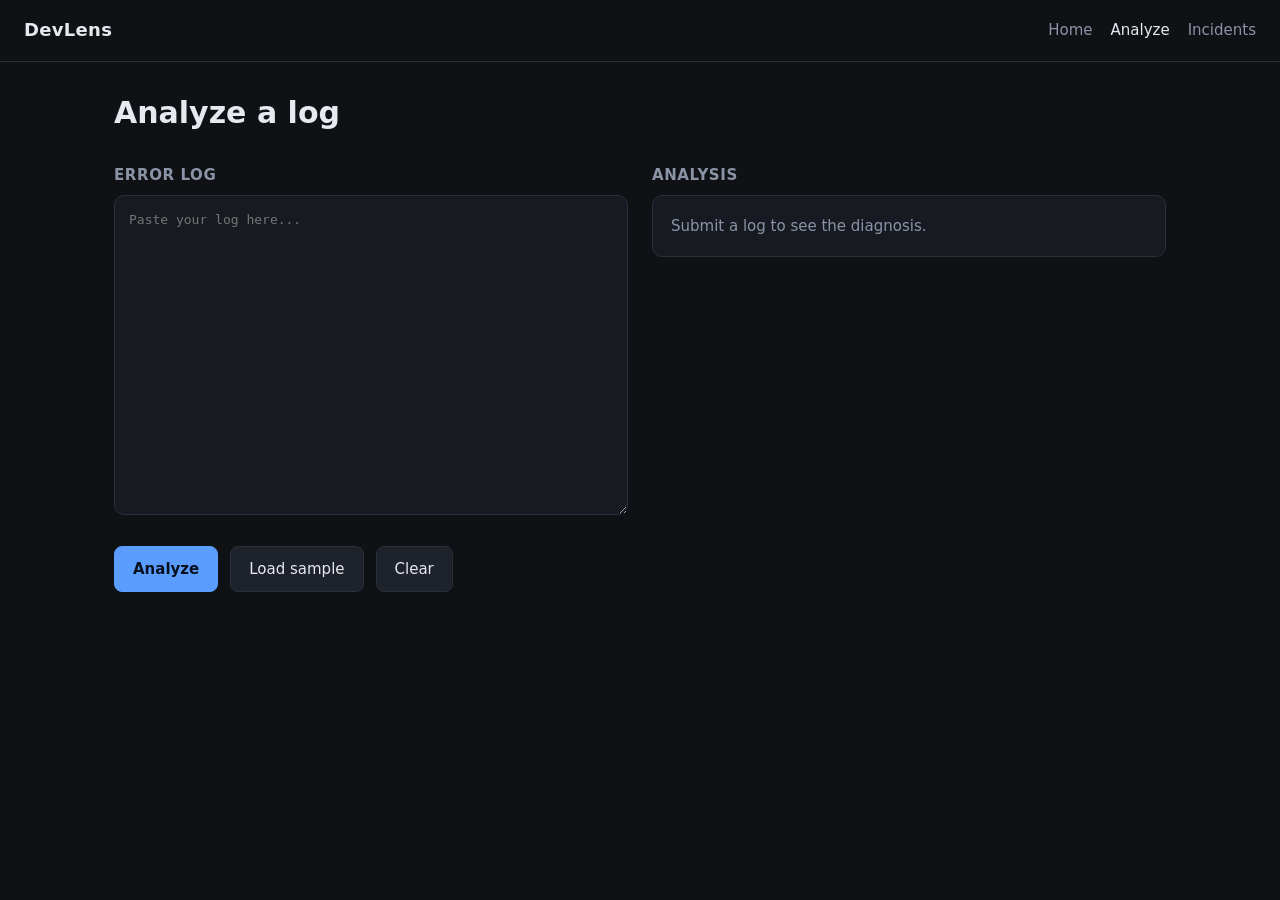
==== web/analyze.html @ b073ad02 "feat: 前端四个页面（M4） 不引入构建步骤，用原生 HTML/CSS/JS，由 api 进程直接托管静态文件， 本地起一个进程就能打开页面。  - Landing：定位、三个能力卡片、示例日志一" ====
<!DOCTYPE html>
<html lang="en">
<head>
<meta charset="utf-8">
<meta name="viewport" content="width=device-width, initial-scale=1">
<title>Analyze — DevLens</title>
<link rel="stylesheet" href="style.css">
</head>
<body>
<header>
  <span class="logo">DevLens</span>
  <nav>
    <a href="index.html">Home</a>
    <a href="analyze.html" class="active">Analyze</a>
    <a href="incidents.html">Incidents</a>
  </nav>
</header>

<main>
  <h1>Analyze a log</h1>

  <div class="split">
    <section>
      <h3>Error log</h3>
      <textarea id="log" placeholder="Paste your log here..."></textarea>
      <div class="actions">
        <button id="submit" class="btn-primary">Analyze</button>
        <button id="sample">Load sample</button>
        <button id="clear">Clear</button>
      </div>
      <div id="input-error"></div>
    </section>

    <section>
      <h3>Analysis</h3>
      <div id="result" class="panel empty">Submit a log to see the diagnosis.</div>
    </section>
  </div>
</main>

<script src="app.js"></script>
<script>
const SAMPLE = `2026-09-18 14:32:51
POST /api/payment

ERROR:
context deadline exceeded

stack:
goroutine 231 [IO wait]:
database/sql.(*DB).conn(...)
	/payment/db/db.go:142 +0x1a
	/payment/handler/pay.go:88 +0x2b
context deadline exceeded while waiting for database connection
active connections: 20
pool size: 20`;

const logEl = document.getElementById('log');
const resultEl = document.getElementById('result');
const inputErrorEl = document.getElementById('input-error');
const submitBtn = document.getElementById('submit');

let pollTimer = null;

// 从 URL 读参数：支持 ?sample=1 预填，?id=123 直接展示已有结果。
const params = new URLSearchParams(location.search);
if (params.get('sample') === '1') logEl.value = SAMPLE;

document.getElementById('sample').onclick = () => { logEl.value = SAMPLE; };
document.getElementById('clear').onclick = () => {
  logEl.value = '';
  stopPolling();
  inputErrorEl.innerHTML = '';
  resultEl.className = 'panel empty';
  resultEl.textContent = 'Submit a log to see the diagnosis.';
  history.replaceState(null, '', 'analyze.html');
};

submitBtn.onclick = async () => {
  const log = logEl.value;
  inputErrorEl.innerHTML = '';

  if (log.trim().length === 0) {
    showError(inputErrorEl, 'Paste a log first.');
    return;
  }

  stopPolling();
  submitBtn.disabled = true;
  resultEl.className = 'panel';
  resultEl.innerHTML = '';
  const pending = el('div', null, '');
  pending.appendChild(el('span', 'spinner'));
  pending.appendChild(document.createTextNode('Analyzing…'));
  resultEl.appendChild(pending);

  try {
    const res = await postJSON('/incidents/analyze', { log });
    // 提交成功后把 id 写进 URL，结果页就可以分享和刷新。
    history.replaceState(null, '', 'analyze.html?id=' + res.id);
    renderIncident(res.id, res);
    startPolling(res.id);
  } catch (err) {
    submitBtn.disabled = false;
    showError(resultEl, errorText(err));
  }
};

function errorText(err) {
  if (err.code === 'INVALID_LOG') return 'Log rejected: ' + err.message;
  if (err.code === 'RATE_LIMITED') return 'Too many requests. Wait a moment and try again.';
  return err.message || 'Request failed.';
}

function startPolling(id) {
  let elapsed = 0;
  const tick = async () => {
    elapsed += 1;
    try {
      const inc = await getJSON('/incidents/' + id);
      if (inc.analysis) {
        stopPolling();
        submitBtn.disabled = false;
        renderIncident(id, inc);
        return;
      }
      if (inc.status === 'FAILED') {
        stopPolling();
        submitBtn.disabled = false;
        renderIncident(id, inc);
        return;
      }
      if (elapsed >= 60) {
        stopPolling();
        submitBtn.disabled = false;
        // 超时不当作错误，结果可能仍然会出来，给一个可点击的链接。
        resultEl.innerHTML = '';
        resultEl.appendChild(el('div', 'alert info', 'Still analyzing. Refresh this page in a moment.'));
        resultEl.appendChild(linkIncident(id, 'Check incident #' + id));
        return;
      }
      const line = resultEl.querySelector('.poll-status');
      if (line) line.textContent = 'Analyzing… ' + elapsed + 's';
    } catch (err) {
      stopPolling();
      submitBtn.disabled = false;
      showError(resultEl, errorText(err));
    }
  };
  tick();
  pollTimer = setInterval(tick, 1000);
}

function stopPolling() {
  if (pollTimer) { clearInterval(pollTimer); pollTimer = null; }
}

function renderIncident(id, data) {
  resultEl.className = 'panel';
  resultEl.innerHTML = '';

  // 头部：id、严重程度、状态、是否重复出现
  const head = el('div');
  const title = el('div', null, data.title || ('Incident #' + id));
  title.style.fontSize = '18px';
  title.style.fontWeight = '600';
  title.style.marginBottom = '8px';
  head.appendChild(title);

  const badges = el('div');
  badges.style.display = 'flex';
  badges.style.gap = '8px';
  badges.style.flexWrap = 'wrap';
  badges.appendChild(severityBadge(data.severity));
  badges.appendChild(statusBadge(data.status));
  if (data.is_recurring) badges.appendChild(recurringBadge());
  if (data.category) badges.appendChild(el('span', 'badge', data.category));
  head.appendChild(badges);
  resultEl.appendChild(head);

  const meta = el('div', 'meta');
  meta.style.marginTop = '10px';
  meta.appendChild(linkIncident(id, 'View incident #' + id));
  meta.appendChild(document.createTextNode(' · ' + formatTime(data.created_at)));
  resultEl.appendChild(meta);

  if (data.status === 'FAILED') {
    resultEl.appendChild(el('div', 'alert error',
      'Analysis failed. The raw log is still stored and can be retried.'));
  }

  if (!data.analysis) {
    const waiting = el('div', 'poll-status', 'Analyzing…');
    const wrap = el('div');
    wrap.appendChild(el('span', 'spinner'));
    wrap.appendChild(waiting);
    resultEl.appendChild(wrap);
    return;
  }

  const a = data.analysis;

  resultEl.appendChild(el('h3', null, 'Summary'));
  resultEl.appendChild(el('p', null, a.summary));

  if (a.possible_causes && a.possible_causes.length) {
    resultEl.appendChild(el('h3', null, 'Possible causes'));
    const ul = el('ul', 'plain');
    a.possible_causes.forEach(c => ul.appendChild(el('li', null, c)));
    resultEl.appendChild(ul);
  }

  if (a.evidence && a.evidence.length) {
    resultEl.appendChild(el('h3', null, 'Evidence'));
    a.evidence.forEach(e => {
      const box = el('div', 'evidence');
      box.appendChild(el('div', 'mono', e.key + ': ' + e.value));
      box.appendChild(el('div', 'line', 'line ' + e.source_line));
      resultEl.appendChild(box);
    });
  }

  if (a.suggested_actions && a.suggested_actions.length) {
    resultEl.appendChild(el('h3', null, 'Suggested investigation'));
    const ol = el('ul', 'plain');
    a.suggested_actions.forEach(s => ol.appendChild(el('li', null, s)));
    resultEl.appendChild(ol);
  }

  resultEl.appendChild(el('h3', null, 'AI confidence'));
  const conf = el('div', 'confidence');
  const bar = el('div', 'bar');
  const fill = el('span');
  fill.style.width = Math.round(a.confidence * 100) + '%';
  bar.appendChild(fill);
  conf.appendChild(bar);
  conf.appendChild(el('span', null, a.confidence.toFixed(2) + ' · ' + a.model + ' · ' + a.prompt_version));
  resultEl.appendChild(conf);

  if (data.related_incidents && data.related_incidents.length) {
    resultEl.appendChild(el('h3', null, 'Related incidents'));
    const ul = el('ul', 'plain');
    data.related_incidents.forEach(r => {
      const li = el('li');
      li.appendChild(linkIncident(r.id));
      li.appendChild(document.createTextNode(' ' + (r.title || '')));
      if (r.severity) li.appendChild(document.createTextNode(' · ' + r.severity));
      ul.appendChild(li);
    });
    resultEl.appendChild(ul);
  }
}

// 如果 URL 里带了 id，直接加载并继续轮询，让结果页可以刷新和分享。
if (params.get('id')) {
  const id = Number(params.get('id'));
  if (id > 0) {
    submitBtn.disabled = true;
    resultEl.className = 'panel';
    const wrap = el('div');
    wrap.appendChild(el('span', 'spinner'));
    wrap.appendChild(el('span', 'poll-status', 'Loading…'));
    resultEl.appendChild(wrap);
    startPolling(id);
  }
}
</script>
</body>
</html>
---- web/style.css ----
:root {
  --bg: #0f1115;
  --panel: #171a21;
  --panel-2: #1e222b;
  --border: #2a2f3a;
  --text: #e6e9ef;
  --muted: #8b93a7;
  --accent: #5b9dff;
  --high: #ff6b6b;
  --medium: #ffa94d;
  --low: #63d471;
  --critical: #d6336c;
}

* { box-sizing: border-box; }

body {
  margin: 0;
  background: var(--bg);
  color: var(--text);
  font: 15px/1.6 ui-sans-serif, system-ui, -apple-system, "Segoe UI", Roboto, sans-serif;
}

a { color: var(--accent); text-decoration: none; }
a:hover { text-decoration: underline; }

header {
  border-bottom: 1px solid var(--border);
  padding: 16px 24px;
  display: flex;
  align-items: center;
  gap: 24px;
}

header .logo { font-weight: 700; font-size: 18px; letter-spacing: .3px; }
header nav { display: flex; gap: 18px; margin-left: auto; }
header nav a { color: var(--muted); }
header nav a.active { color: var(--text); }

main { max-width: 1100px; margin: 0 auto; padding: 32px 24px 80px; }

h1 { font-size: 30px; line-height: 1.25; margin: 0 0 12px; }
h2 { font-size: 19px; margin: 32px 0 12px; }
h3 { font-size: 15px; margin: 20px 0 8px; color: var(--muted); text-transform: uppercase; letter-spacing: .6px; }

.lede { color: var(--muted); font-size: 17px; max-width: 620px; }

.cards { display: grid; grid-template-columns: repeat(auto-fit, minmax(220px, 1fr)); gap: 16px; margin-top: 28px; }
.card { background: var(--panel); border: 1px solid var(--border); border-radius: 10px; padding: 18px; }
.card h3 { margin-top: 0; color: var(--text); text-transform: none; letter-spacing: 0; font-size: 16px; }
.card p { color: var(--muted); margin: 6px 0 0; font-size: 14px; }

.actions { display: flex; gap: 12px; margin-top: 24px; flex-wrap: wrap; }

button, .btn {
  font: inherit;
  border-radius: 8px;
  border: 1px solid var(--border);
  background: var(--panel-2);
  color: var(--text);
  padding: 10px 18px;
  cursor: pointer;
}
button:hover, .btn:hover { border-color: var(--accent); }
button:disabled { opacity: .55; cursor: not-allowed; }
.btn-primary { background: var(--accent); border-color: var(--accent); color: #06101f; font-weight: 600; }
.btn-primary:hover { filter: brightness(1.08); }

textarea {
  width: 100%;
  min-height: 320px;
  background: var(--panel);
  color: var(--text);
  border: 1px solid var(--border);
  border-radius: 10px;
  padding: 14px;
  font: 13px/1.6 ui-monospace, SFMono-Regular, Menlo, Consolas, monospace;
  resize: vertical;
}
textarea:focus { outline: none; border-color: var(--accent); }

.split { display: grid; grid-template-columns: 1fr 1fr; gap: 24px; align-items: start; }
@media (max-width: 900px) { .split { grid-template-columns: 1fr; } }

.panel { background: var(--panel); border: 1px solid var(--border); border-radius: 10px; padding: 18px; }
.panel.empty { color: var(--muted); }

.badge {
  display: inline-block;
  font-size: 12px;
  font-weight: 600;
  padding: 3px 9px;
  border-radius: 999px;
  border: 1px solid var(--border);
  background: var(--panel-2);
  letter-spacing: .4px;
}
.sev-HIGH { color: var(--high); border-color: var(--high); }
.sev-MEDIUM { color: var(--medium); border-color: var(--medium); }
.sev-LOW { color: var(--low); border-color: var(--low); }
.sev-CRITICAL { color: var(--critical); border-color: var(--critical); }
.badge.recurring { color: var(--accent); border-color: var(--accent); }
.badge.status { color: var(--muted); }

.meta { color: var(--muted); font-size: 14px; margin-bottom: 16px; }
.mono { font-family: ui-monospace, SFMono-Regular, Menlo, Consolas, monospace; font-size: 13px; }

ul.plain { margin: 8px 0; padding-left: 20px; }
ul.plain li { margin: 5px 0; }

table { width: 100%; border-collapse: collapse; font-size: 14px; }
th, td { text-align: left; padding: 11px 10px; border-bottom: 1px solid var(--border); }
th { color: var(--muted); font-weight: 600; font-size: 13px; text-transform: uppercase; letter-spacing: .5px; }
tbody tr:hover { background: var(--panel); }

.confidence { display: flex; align-items: center; gap: 10px; }
.confidence .bar { flex: 1; max-width: 160px; height: 6px; background: var(--panel-2); border-radius: 3px; overflow: hidden; }
.confidence .bar span { display: block; height: 100%; background: var(--accent); }

.evidence { background: var(--panel-2); border-radius: 8px; padding: 10px 12px; margin: 8px 0; }
.evidence .line { color: var(--muted); font-size: 12px; }

.timeline { list-style: none; margin: 0; padding: 0; }
.timeline li { padding: 10px 0 10px 18px; border-left: 2px solid var(--border); position: relative; }
.timeline li::before {
  content: '';
  position: absolute; left: -5px; top: 18px;
  width: 8px; height: 8px; border-radius: 50%; background: var(--accent);
}
.timeline .when { color: var(--muted); font-size: 12px; }

.alert { border-radius: 8px; padding: 12px 14px; margin: 12px 0; font-size: 14px; }
.alert.error { background: #2a1618; border: 1px solid #52242a; color: #ffb4b4; }
.alert.info { background: #16202e; border: 1px solid #24405f; color: #a9c8ff; }

.spinner {
  display: inline-block; width: 13px; height: 13px; margin-right: 8px;
  border: 2px solid var(--muted); border-top-color: transparent;
  border-radius: 50%; animation: spin .8s linear infinite; vertical-align: -2px;
}
@keyframes spin { to { transform: rotate(360deg); } }

footer { color: var(--muted); font-size: 13px; margin-top: 48px; padding-top: 20px; border-top: 1px solid var(--border); }
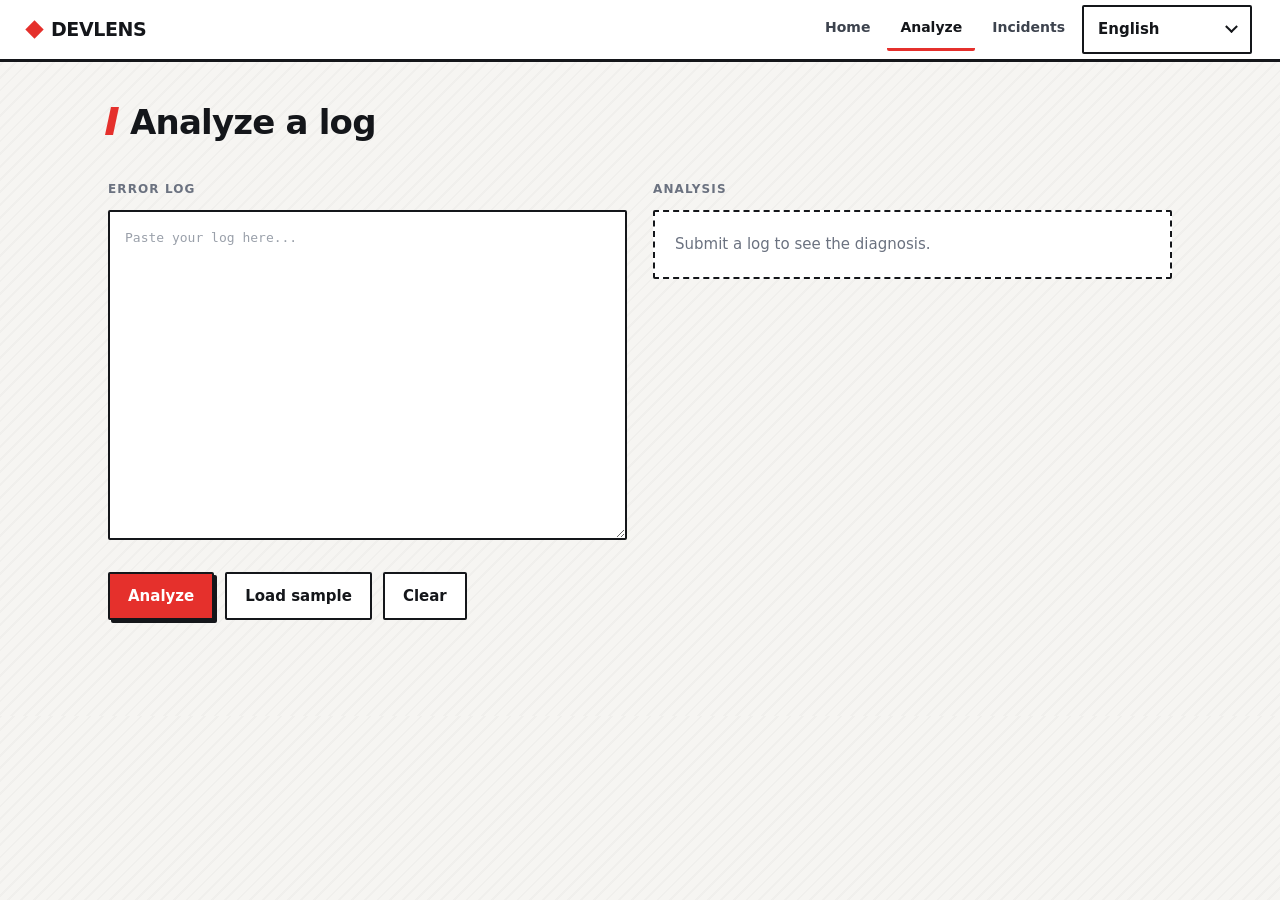
==== commit 88b6e9ac: "feat: 前端改为明亮构成主义风格，并加入中英切换 配色从深色改为明亮，主色取构成主义的红与近黑：粗描边、几何色块、 斜向动势、极小圆角、硬阴影。背景保留可读性优先，斜纹只做很淡的暗示。  页面结构" ====
--- a/web/analyze.html
+++ b/web/analyze.html
@@ -1,269 +1,248 @@
 <!DOCTYPE html>
-<html lang="en">
+<html lang="zh-Hans">
 <head>
 <meta charset="utf-8">
 <meta name="viewport" content="width=device-width, initial-scale=1">
 <title>Analyze — DevLens</title>
 <link rel="stylesheet" href="style.css">
+<script src="i18n.js"></script>
+<script src="select.js"></script>
+<script src="header.js"></script>
 </head>
 <body>
-<header>
-  <span class="logo">DevLens</span>
-  <nav>
-    <a href="index.html">Home</a>
-    <a href="analyze.html" class="active">Analyze</a>
-    <a href="incidents.html">Incidents</a>
-  </nav>
-</header>
+<header id="site-header"></header>
 
 <main>
-  <h1>Analyze a log</h1>
+  <h1 data-i18n="analyze.title"></h1>
 
   <div class="split">
     <section>
-      <h3>Error log</h3>
-      <textarea id="log" placeholder="Paste your log here..."></textarea>
+      <h3 data-i18n="analyze.log"></h3>
+      <textarea id="log" data-i18n-placeholder="analyze.placeholder"></textarea>
       <div class="actions">
-        <button id="submit" class="btn-primary">Analyze</button>
-        <button id="sample">Load sample</button>
-        <button id="clear">Clear</button>
+        <button id="submit" class="btn-primary" data-i18n="analyze.submit"></button>
+        <button id="sample" data-i18n="analyze.sample"></button>
+        <button id="clear" data-i18n="analyze.clear"></button>
       </div>
       <div id="input-error"></div>
     </section>
 
     <section>
-      <h3>Analysis</h3>
-      <div id="result" class="panel empty">Submit a log to see the diagnosis.</div>
+      <h3 data-i18n="analyze.result"></h3>
+      <div id="result" class="panel empty" data-i18n="analyze.empty"></div>
     </section>
   </div>
 </main>
 
 <script src="app.js"></script>
 <script>
-const SAMPLE = `2026-09-18 14:32:51
-POST /api/payment
-
-ERROR:
-context deadline exceeded
-
-stack:
-goroutine 231 [IO wait]:
-database/sql.(*DB).conn(...)
-	/payment/db/db.go:142 +0x1a
-	/payment/handler/pay.go:88 +0x2b
-context deadline exceeded while waiting for database connection
-active connections: 20
-pool size: 20`;
-
-const logEl = document.getElementById('log');
-const resultEl = document.getElementById('result');
-const inputErrorEl = document.getElementById('input-error');
-const submitBtn = document.getElementById('submit');
-
-let pollTimer = null;
-
-// 从 URL 读参数：支持 ?sample=1 预填，?id=123 直接展示已有结果。
-const params = new URLSearchParams(location.search);
-if (params.get('sample') === '1') logEl.value = SAMPLE;
-
-document.getElementById('sample').onclick = () => { logEl.value = SAMPLE; };
-document.getElementById('clear').onclick = () => {
-  logEl.value = '';
-  stopPolling();
-  inputErrorEl.innerHTML = '';
-  resultEl.className = 'panel empty';
-  resultEl.textContent = 'Submit a log to see the diagnosis.';
-  history.replaceState(null, '', 'analyze.html');
-};
-
-submitBtn.onclick = async () => {
-  const log = logEl.value;
-  inputErrorEl.innerHTML = '';
-
-  if (log.trim().length === 0) {
-    showError(inputErrorEl, 'Paste a log first.');
-    return;
-  }
-
-  stopPolling();
-  submitBtn.disabled = true;
-  resultEl.className = 'panel';
-  resultEl.innerHTML = '';
-  const pending = el('div', null, '');
-  pending.appendChild(el('span', 'spinner'));
-  pending.appendChild(document.createTextNode('Analyzing…'));
-  resultEl.appendChild(pending);
-
-  try {
-    const res = await postJSON('/incidents/analyze', { log });
-    // 提交成功后把 id 写进 URL，结果页就可以分享和刷新。
-    history.replaceState(null, '', 'analyze.html?id=' + res.id);
-    renderIncident(res.id, res);
-    startPolling(res.id);
-  } catch (err) {
-    submitBtn.disabled = false;
-    showError(resultEl, errorText(err));
-  }
-};
-
-function errorText(err) {
-  if (err.code === 'INVALID_LOG') return 'Log rejected: ' + err.message;
-  if (err.code === 'RATE_LIMITED') return 'Too many requests. Wait a moment and try again.';
-  return err.message || 'Request failed.';
-}
-
-function startPolling(id) {
+(function () {
+  const I = window.DevLensI18n;
+  I.initLang();
+  window.DevLensHeader.build();
+
+  const SAMPLE = [
+    '2026-09-18 14:32:51',
+    'POST /api/payment',
+    '',
+    'ERROR:',
+    'context deadline exceeded',
+    '',
+    'stack:',
+    'goroutine 231 [IO wait]:',
+    'database/sql.(*DB).conn(...)',
+    '\t/payment/db/db.go:142 +0x1a',
+    '\t/payment/handler/pay.go:88 +0x2b',
+    'context deadline exceeded while waiting for database connection',
+    'active connections: 20',
+    'pool size: 20',
+  ].join('\n');
+
+  const logEl = document.getElementById('log');
+  const resultEl = document.getElementById('result');
+  const inputErrorEl = document.getElementById('input-error');
+  const submitBtn = document.getElementById('submit');
+
+  const params = new URLSearchParams(location.search);
+  if (params.get('sample') === '1') logEl.value = SAMPLE;
+
+  let pollTimer = null;
+  let currentId = null;
+  let currentData = null;
   let elapsed = 0;
-  const tick = async () => {
-    elapsed += 1;
+
+  document.getElementById('sample').onclick = () => { logEl.value = SAMPLE; };
+
+  document.getElementById('clear').onclick = () => {
+    logEl.value = '';
+    stopPolling();
+    currentId = null;
+    currentData = null;
+    inputErrorEl.innerHTML = '';
+    resultEl.className = 'panel empty';
+    resultEl.textContent = I.t('analyze.empty');
+    history.replaceState(null, '', 'analyze.html');
+  };
+
+  submitBtn.onclick = async () => {
+    const log = logEl.value;
+    inputErrorEl.innerHTML = '';
+
+    if (log.trim().length === 0) {
+      showError(inputErrorEl, I.t('analyze.needlog'));
+      return;
+    }
+
+    stopPolling();
+    submitBtn.disabled = true;
+    resultEl.className = 'panel';
+    resultEl.innerHTML = '';
+    resultEl.appendChild(spinnerLine(I.t('analyze.analyzing') + '…'));
+
     try {
-      const inc = await getJSON('/incidents/' + id);
-      if (inc.analysis) {
+      // 把界面语言一并传过去，让诊断内容与界面语言一致。
+      const res = await postJSON('/incidents/analyze?lang=' + encodeURIComponent(I.apiLang()), { log });
+      history.replaceState(null, '', 'analyze.html?id=' + res.id);
+      currentId = res.id;
+      currentData = null;
+      render();
+      startPolling(res.id);
+    } catch (err) {
+      submitBtn.disabled = false;
+      showError(resultEl, errorText(err));
+    }
+  };
+
+  function errorText(err) {
+    if (err.code === 'INVALID_LOG') return I.t('analyze.rejected') + err.message;
+    if (err.code === 'RATE_LIMITED') return I.t('analyze.ratelimited');
+    return err.message || I.t('analyze.failed');
+  }
+
+  function startPolling(id) {
+    elapsed = 0;
+    const tick = async () => {
+      elapsed += 1;
+      try {
+        const inc = await getJSON('/incidents/' + id);
+        currentData = inc;
+        if (inc.analysis || inc.status === 'FAILED') {
+          stopPolling();
+          submitBtn.disabled = false;
+          render();
+          return;
+        }
+        if (elapsed >= 60) {
+          stopPolling();
+          submitBtn.disabled = false;
+          render();
+          return;
+        }
+        render();
+      } catch (err) {
         stopPolling();
         submitBtn.disabled = false;
-        renderIncident(id, inc);
-        return;
+        showError(resultEl, errorText(err));
       }
-      if (inc.status === 'FAILED') {
-        stopPolling();
-        submitBtn.disabled = false;
-        renderIncident(id, inc);
-        return;
+    };
+    tick();
+    pollTimer = setInterval(tick, 1000);
+  }
+
+  function stopPolling() {
+    if (pollTimer) { clearInterval(pollTimer); pollTimer = null; }
+  }
+
+  function render() {
+    if (!currentId) return;
+    if (!currentData) {
+      resultEl.className = 'panel';
+      resultEl.innerHTML = '';
+      resultEl.appendChild(spinnerLine(I.t('analyze.analyzing') + '…'));
+      return;
+    }
+    renderIncident(currentId, currentData);
+  }
+
+  function renderIncident(id, data) {
+    resultEl.className = 'panel';
+    resultEl.innerHTML = '';
+
+    const head = el('div');
+    const title = el('div', null, data.title || (I.t('detail.incident') + ' #' + id));
+    title.style.fontSize = '19px';
+    title.style.fontWeight = '750';
+    title.style.marginBottom = '10px';
+    head.appendChild(title);
+
+    const badges = el('div');
+    badges.style.display = 'flex';
+    badges.style.gap = '8px';
+    badges.style.flexWrap = 'wrap';
+    badges.appendChild(severityBadge(data.severity));
+    badges.appendChild(statusBadge(data.status));
+    if (data.is_recurring) badges.appendChild(recurringBadge());
+    if (data.category) badges.appendChild(el('span', 'badge', data.category));
+    head.appendChild(badges);
+    resultEl.appendChild(head);
+
+    const meta = el('div', 'meta');
+    meta.style.marginTop = '12px';
+    meta.appendChild(linkIncident(id, I.t('result.view') + ' #' + id));
+    meta.appendChild(document.createTextNode(' · ' + formatTime(data.created_at)));
+    resultEl.appendChild(meta);
+
+    if (data.status === 'FAILED') {
+      resultEl.appendChild(el('div', 'alert error', I.t('result.failed.note')));
+    }
+
+    if (!data.analysis) {
+      if (elapsed >= 60) {
+        resultEl.appendChild(el('div', 'alert info', I.t('analyze.still')));
+      } else {
+        resultEl.appendChild(spinnerLine(I.t('analyze.analyzing') + '… ' + elapsed + 's'));
       }
-      if (elapsed >= 60) {
-        stopPolling();
-        submitBtn.disabled = false;
-        // 超时不当作错误，结果可能仍然会出来，给一个可点击的链接。
-        resultEl.innerHTML = '';
-        resultEl.appendChild(el('div', 'alert info', 'Still analyzing. Refresh this page in a moment.'));
-        resultEl.appendChild(linkIncident(id, 'Check incident #' + id));
-        return;
-      }
-      const line = resultEl.querySelector('.poll-status');
-      if (line) line.textContent = 'Analyzing… ' + elapsed + 's';
-    } catch (err) {
-      stopPolling();
-      submitBtn.disabled = false;
-      showError(resultEl, errorText(err));
-    }
-  };
-  tick();
-  pollTimer = setInterval(tick, 1000);
-}
-
-function stopPolling() {
-  if (pollTimer) { clearInterval(pollTimer); pollTimer = null; }
-}
-
-function renderIncident(id, data) {
-  resultEl.className = 'panel';
-  resultEl.innerHTML = '';
-
-  // 头部：id、严重程度、状态、是否重复出现
-  const head = el('div');
-  const title = el('div', null, data.title || ('Incident #' + id));
-  title.style.fontSize = '18px';
-  title.style.fontWeight = '600';
-  title.style.marginBottom = '8px';
-  head.appendChild(title);
-
-  const badges = el('div');
-  badges.style.display = 'flex';
-  badges.style.gap = '8px';
-  badges.style.flexWrap = 'wrap';
-  badges.appendChild(severityBadge(data.severity));
-  badges.appendChild(statusBadge(data.status));
-  if (data.is_recurring) badges.appendChild(recurringBadge());
-  if (data.category) badges.appendChild(el('span', 'badge', data.category));
-  head.appendChild(badges);
-  resultEl.appendChild(head);
-
-  const meta = el('div', 'meta');
-  meta.style.marginTop = '10px';
-  meta.appendChild(linkIncident(id, 'View incident #' + id));
-  meta.appendChild(document.createTextNode(' · ' + formatTime(data.created_at)));
-  resultEl.appendChild(meta);
-
-  if (data.status === 'FAILED') {
-    resultEl.appendChild(el('div', 'alert error',
-      'Analysis failed. The raw log is still stored and can be retried.'));
-  }
-
-  if (!data.analysis) {
-    const waiting = el('div', 'poll-status', 'Analyzing…');
-    const wrap = el('div');
-    wrap.appendChild(el('span', 'spinner'));
-    wrap.appendChild(waiting);
-    resultEl.appendChild(wrap);
-    return;
-  }
-
-  const a = data.analysis;
-
-  resultEl.appendChild(el('h3', null, 'Summary'));
-  resultEl.appendChild(el('p', null, a.summary));
-
-  if (a.possible_causes && a.possible_causes.length) {
-    resultEl.appendChild(el('h3', null, 'Possible causes'));
-    const ul = el('ul', 'plain');
-    a.possible_causes.forEach(c => ul.appendChild(el('li', null, c)));
-    resultEl.appendChild(ul);
-  }
-
-  if (a.evidence && a.evidence.length) {
-    resultEl.appendChild(el('h3', null, 'Evidence'));
-    a.evidence.forEach(e => {
-      const box = el('div', 'evidence');
-      box.appendChild(el('div', 'mono', e.key + ': ' + e.value));
-      box.appendChild(el('div', 'line', 'line ' + e.source_line));
-      resultEl.appendChild(box);
-    });
-  }
-
-  if (a.suggested_actions && a.suggested_actions.length) {
-    resultEl.appendChild(el('h3', null, 'Suggested investigation'));
-    const ol = el('ul', 'plain');
-    a.suggested_actions.forEach(s => ol.appendChild(el('li', null, s)));
-    resultEl.appendChild(ol);
-  }
-
-  resultEl.appendChild(el('h3', null, 'AI confidence'));
-  const conf = el('div', 'confidence');
-  const bar = el('div', 'bar');
-  const fill = el('span');
-  fill.style.width = Math.round(a.confidence * 100) + '%';
-  bar.appendChild(fill);
-  conf.appendChild(bar);
-  conf.appendChild(el('span', null, a.confidence.toFixed(2) + ' · ' + a.model + ' · ' + a.prompt_version));
-  resultEl.appendChild(conf);
-
-  if (data.related_incidents && data.related_incidents.length) {
-    resultEl.appendChild(el('h3', null, 'Related incidents'));
-    const ul = el('ul', 'plain');
-    data.related_incidents.forEach(r => {
-      const li = el('li');
-      li.appendChild(linkIncident(r.id));
-      li.appendChild(document.createTextNode(' ' + (r.title || '')));
-      if (r.severity) li.appendChild(document.createTextNode(' · ' + r.severity));
-      ul.appendChild(li);
-    });
-    resultEl.appendChild(ul);
-  }
-}
-
-// 如果 URL 里带了 id，直接加载并继续轮询，让结果页可以刷新和分享。
-if (params.get('id')) {
-  const id = Number(params.get('id'));
-  if (id > 0) {
-    submitBtn.disabled = true;
-    resultEl.className = 'panel';
-    const wrap = el('div');
-    wrap.appendChild(el('span', 'spinner'));
-    wrap.appendChild(el('span', 'poll-status', 'Loading…'));
-    resultEl.appendChild(wrap);
-    startPolling(id);
-  }
-}
+      return;
+    }
+
+    renderAnalysis(resultEl, data.analysis);
+
+    if (data.related_incidents && data.related_incidents.length) {
+      resultEl.appendChild(el('h3', null, I.t('result.related')));
+      const ul = el('ul', 'plain');
+      data.related_incidents.forEach(r => {
+        const li = el('li');
+        li.appendChild(linkIncident(r.id));
+        li.appendChild(document.createTextNode(' ' + (r.title || '')));
+        if (r.severity) li.appendChild(document.createTextNode(' · ' + r.severity));
+        ul.appendChild(li);
+      });
+      resultEl.appendChild(ul);
+    }
+  }
+
+  // 语言切换后文案要跟着变，正在展示的结果需要重绘。
+  onLangChange(() => {
+    document.title = I.t('analyze.title') + ' — DevLens';
+    if (currentId && currentData) render();
+    else if (!currentId) {
+      resultEl.className = 'panel empty';
+      resultEl.textContent = I.t('analyze.empty');
+    }
+  });
+
+  if (params.get('id')) {
+    const id = Number(params.get('id'));
+    if (id > 0) {
+      submitBtn.disabled = true;
+      currentId = id;
+      resultEl.className = 'panel';
+      resultEl.innerHTML = '';
+      resultEl.appendChild(spinnerLine(I.t('analyze.loading') + '…'));
+      startPolling(id);
+    }
+  }
+})();
 </script>
 </body>
 </html>
--- a/web/style.css
+++ b/web/style.css
@@ -1,143 +1,461 @@
+/* DevLens —— 明亮现代 + 构成主义
+ *
+ * 取构成主义的几个特征：粗黑描边、几何色块、斜向动势、
+ * 大字重标题配紧凑字距。底色保持明亮，保证可读性优先。
+ */
+
 :root {
-  --bg: #0f1115;
-  --panel: #171a21;
-  --panel-2: #1e222b;
-  --border: #2a2f3a;
-  --text: #e6e9ef;
-  --muted: #8b93a7;
-  --accent: #5b9dff;
-  --high: #ff6b6b;
-  --medium: #ffa94d;
-  --low: #63d471;
-  --critical: #d6336c;
+  /* 构成主义主色：红、黑、米白 */
+  --red: #e5302c;
+  --red-dark: #c4231f;
+  --ink: #14161a;
+  --ink-soft: #3d434e;
+  --muted: #6b7280;
+
+  --bg: #f6f5f2;
+  --surface: #ffffff;
+  --surface-2: #f0efeb;
+
+  --border: #dcdad4;
+  --border-strong: #14161a;
+
+  --sev-low: #2f9e63;
+  --sev-medium: #d98324;
+  --sev-high: #e5302c;
+  --sev-critical: #a0122f;
+
+  --radius: 2px;          /* 构成主义偏爱硬边，圆角压到最小 */
+  --shadow: 4px 4px 0 var(--ink);
+  --shadow-sm: 3px 3px 0 var(--ink);
+  --focus: 0 0 0 3px rgba(229, 48, 44, .35);
 }
 
 * { box-sizing: border-box; }
+
+html { -webkit-text-size-adjust: 100%; }
 
 body {
   margin: 0;
   background: var(--bg);
-  color: var(--text);
-  font: 15px/1.6 ui-sans-serif, system-ui, -apple-system, "Segoe UI", Roboto, sans-serif;
-}
-
-a { color: var(--accent); text-decoration: none; }
-a:hover { text-decoration: underline; }
+  color: var(--ink);
+  font: 15px/1.65 "Segoe UI", system-ui, -apple-system, Roboto, "Helvetica Neue", Arial, sans-serif;
+  /* 极淡的斜纹底，暗示构成主义的动势，但不干扰阅读 */
+  background-image:
+    repeating-linear-gradient(135deg,
+      rgba(20, 22, 26, .022) 0 2px,
+      transparent 2px 9px);
+}
+
+a { color: var(--red); text-decoration: none; }
+a:hover { text-decoration: underline; text-decoration-thickness: 2px; }
+
+/* ---------- 页头 ---------- */
 
 header {
-  border-bottom: 1px solid var(--border);
-  padding: 16px 24px;
+  position: sticky;
+  top: 0;
+  z-index: 20;
+  background: var(--surface);
+  border-bottom: 3px solid var(--ink);
+  padding: 0 28px;
+  display: flex;
+  align-items: stretch;
+  gap: 26px;
+  height: 62px;
+}
+
+.logo {
   display: flex;
   align-items: center;
-  gap: 24px;
-}
-
-header .logo { font-weight: 700; font-size: 18px; letter-spacing: .3px; }
-header nav { display: flex; gap: 18px; margin-left: auto; }
-header nav a { color: var(--muted); }
-header nav a.active { color: var(--text); }
-
-main { max-width: 1100px; margin: 0 auto; padding: 32px 24px 80px; }
-
-h1 { font-size: 30px; line-height: 1.25; margin: 0 0 12px; }
-h2 { font-size: 19px; margin: 32px 0 12px; }
-h3 { font-size: 15px; margin: 20px 0 8px; color: var(--muted); text-transform: uppercase; letter-spacing: .6px; }
-
-.lede { color: var(--muted); font-size: 17px; max-width: 620px; }
-
-.cards { display: grid; grid-template-columns: repeat(auto-fit, minmax(220px, 1fr)); gap: 16px; margin-top: 28px; }
-.card { background: var(--panel); border: 1px solid var(--border); border-radius: 10px; padding: 18px; }
-.card h3 { margin-top: 0; color: var(--text); text-transform: none; letter-spacing: 0; font-size: 16px; }
-.card p { color: var(--muted); margin: 6px 0 0; font-size: 14px; }
-
-.actions { display: flex; gap: 12px; margin-top: 24px; flex-wrap: wrap; }
+  gap: 10px;
+  font-weight: 800;
+  font-size: 19px;
+  letter-spacing: -.4px;
+  text-transform: uppercase;
+}
+
+/* 构成主义的小斜块 */
+.logo::before {
+  content: "";
+  width: 13px;
+  height: 13px;
+  background: var(--red);
+  transform: rotate(45deg);
+  flex: none;
+}
+
+header nav {
+  display: flex;
+  gap: 4px;
+  margin-left: auto;
+  align-items: center;
+}
+
+header nav a {
+  color: var(--ink-soft);
+  font-weight: 600;
+  font-size: 14px;
+  padding: 8px 13px;
+  border-radius: var(--radius);
+  border-bottom: 3px solid transparent;
+}
+header nav a:hover { color: var(--ink); background: var(--surface-2); text-decoration: none; }
+header nav a.active { color: var(--ink); border-bottom-color: var(--red); }
+
+/* ---------- 布局 ---------- */
+
+main { max-width: 1120px; margin: 0 auto; padding: 40px 28px 96px; }
+
+h1 {
+  font-size: 34px;
+  line-height: 1.18;
+  margin: 0 0 14px;
+  font-weight: 800;
+  letter-spacing: -.8px;
+}
+
+/* 标题左侧的红色竖条，构成主义常见的强调手法 */
+h1::before {
+  content: "";
+  display: inline-block;
+  width: 8px;
+  height: .82em;
+  background: var(--red);
+  margin-right: 14px;
+  transform: skewX(-12deg);
+  vertical-align: -1px;
+}
+
+h2 {
+  font-size: 21px;
+  margin: 40px 0 14px;
+  font-weight: 750;
+  letter-spacing: -.3px;
+  padding-bottom: 8px;
+  border-bottom: 2px solid var(--ink);
+}
+
+h3 {
+  font-size: 12px;
+  margin: 24px 0 10px;
+  color: var(--muted);
+  text-transform: uppercase;
+  letter-spacing: 1.1px;
+  font-weight: 700;
+}
+
+.lede { color: var(--ink-soft); font-size: 17px; max-width: 640px; }
+
+/* ---------- 卡片 ---------- */
+
+.cards {
+  display: grid;
+  grid-template-columns: repeat(auto-fit, minmax(230px, 1fr));
+  gap: 18px;
+  margin-top: 30px;
+}
+
+.card {
+  background: var(--surface);
+  border: 2px solid var(--ink);
+  border-radius: var(--radius);
+  padding: 20px;
+  position: relative;
+  overflow: hidden;
+}
+
+/* 卡片右上角的斜向色块，呼应构成主义的几何拼贴 */
+.card::after {
+  content: "";
+  position: absolute;
+  top: -22px;
+  right: -22px;
+  width: 60px;
+  height: 60px;
+  background: var(--red);
+  transform: rotate(45deg);
+  opacity: .14;
+}
+
+.card h3 {
+  margin: 0 0 8px;
+  color: var(--ink);
+  text-transform: none;
+  letter-spacing: -.2px;
+  font-size: 16px;
+  font-weight: 750;
+}
+
+.card p { color: var(--ink-soft); margin: 0; font-size: 14px; }
+
+/* ---------- 按钮 ---------- */
+
+.actions { display: flex; gap: 11px; margin-top: 24px; flex-wrap: wrap; align-items: center; }
 
 button, .btn {
   font: inherit;
-  border-radius: 8px;
-  border: 1px solid var(--border);
-  background: var(--panel-2);
-  color: var(--text);
+  font-weight: 650;
+  border-radius: var(--radius);
+  border: 2px solid var(--ink);
+  background: var(--surface);
+  color: var(--ink);
   padding: 10px 18px;
   cursor: pointer;
-}
-button:hover, .btn:hover { border-color: var(--accent); }
-button:disabled { opacity: .55; cursor: not-allowed; }
-.btn-primary { background: var(--accent); border-color: var(--accent); color: #06101f; font-weight: 600; }
-.btn-primary:hover { filter: brightness(1.08); }
+  transition: transform .08s ease, box-shadow .08s ease, background .12s ease;
+  display: inline-flex;
+  align-items: center;
+  gap: 7px;
+  text-decoration: none;
+}
+
+button:hover:not(:disabled), .btn:hover:not(:disabled) {
+  background: var(--surface-2);
+  text-decoration: none;
+}
+button:active:not(:disabled), .btn:active:not(:disabled) { transform: translate(2px, 2px); }
+button:focus-visible, .btn:focus-visible, select:focus-visible, textarea:focus-visible {
+  outline: none;
+  box-shadow: var(--focus);
+}
+button:disabled { opacity: .5; cursor: not-allowed; }
+
+.btn-primary {
+  background: var(--red);
+  border-color: var(--ink);
+  color: #fff;
+  box-shadow: var(--shadow-sm);
+}
+.btn-primary:hover:not(:disabled) { background: var(--red-dark); }
+
+/* ---------- 输入 ---------- */
 
 textarea {
   width: 100%;
-  min-height: 320px;
-  background: var(--panel);
-  color: var(--text);
-  border: 1px solid var(--border);
-  border-radius: 10px;
-  padding: 14px;
-  font: 13px/1.6 ui-monospace, SFMono-Regular, Menlo, Consolas, monospace;
+  min-height: 330px;
+  background: var(--surface);
+  color: var(--ink);
+  border: 2px solid var(--ink);
+  border-radius: var(--radius);
+  padding: 15px;
+  font: 13px/1.65 ui-monospace, SFMono-Regular, Menlo, Consolas, monospace;
   resize: vertical;
 }
-textarea:focus { outline: none; border-color: var(--accent); }
-
-.split { display: grid; grid-template-columns: 1fr 1fr; gap: 24px; align-items: start; }
-@media (max-width: 900px) { .split { grid-template-columns: 1fr; } }
-
-.panel { background: var(--panel); border: 1px solid var(--border); border-radius: 10px; padding: 18px; }
-.panel.empty { color: var(--muted); }
+textarea::placeholder { color: #9aa0aa; }
+
+.split { display: grid; grid-template-columns: 1fr 1fr; gap: 26px; align-items: start; }
+@media (max-width: 940px) { .split { grid-template-columns: 1fr; } }
+
+.panel {
+  background: var(--surface);
+  border: 2px solid var(--ink);
+  border-radius: var(--radius);
+  padding: 20px;
+}
+.panel.empty { color: var(--muted); border-style: dashed; border-width: 2px; }
+
+/* ---------- 徽标 ---------- */
 
 .badge {
   display: inline-block;
-  font-size: 12px;
-  font-weight: 600;
+  font-size: 11px;
+  font-weight: 750;
   padding: 3px 9px;
   border-radius: 999px;
-  border: 1px solid var(--border);
-  background: var(--panel-2);
-  letter-spacing: .4px;
-}
-.sev-HIGH { color: var(--high); border-color: var(--high); }
-.sev-MEDIUM { color: var(--medium); border-color: var(--medium); }
-.sev-LOW { color: var(--low); border-color: var(--low); }
-.sev-CRITICAL { color: var(--critical); border-color: var(--critical); }
-.badge.recurring { color: var(--accent); border-color: var(--accent); }
-.badge.status { color: var(--muted); }
+  border: 1.5px solid currentColor;
+  letter-spacing: .7px;
+  text-transform: uppercase;
+  background: var(--surface);
+}
+.sev-HIGH { color: var(--sev-high); }
+.sev-MEDIUM { color: var(--sev-medium); }
+.sev-LOW { color: var(--sev-low); }
+.sev-CRITICAL { color: var(--sev-critical); }
+.badge.status { color: var(--ink-soft); }
+.badge.recurring { color: #fff; background: var(--red); border-color: var(--red); }
 
 .meta { color: var(--muted); font-size: 14px; margin-bottom: 16px; }
 .mono { font-family: ui-monospace, SFMono-Regular, Menlo, Consolas, monospace; font-size: 13px; }
 
-ul.plain { margin: 8px 0; padding-left: 20px; }
-ul.plain li { margin: 5px 0; }
+ul.plain { margin: 8px 0; padding-left: 22px; }
+ul.plain li { margin: 6px 0; }
+ul.plain li::marker { color: var(--red); font-weight: 700; }
+
+/* ---------- 表格 ---------- */
 
 table { width: 100%; border-collapse: collapse; font-size: 14px; }
-th, td { text-align: left; padding: 11px 10px; border-bottom: 1px solid var(--border); }
-th { color: var(--muted); font-weight: 600; font-size: 13px; text-transform: uppercase; letter-spacing: .5px; }
-tbody tr:hover { background: var(--panel); }
-
-.confidence { display: flex; align-items: center; gap: 10px; }
-.confidence .bar { flex: 1; max-width: 160px; height: 6px; background: var(--panel-2); border-radius: 3px; overflow: hidden; }
-.confidence .bar span { display: block; height: 100%; background: var(--accent); }
-
-.evidence { background: var(--panel-2); border-radius: 8px; padding: 10px 12px; margin: 8px 0; }
-.evidence .line { color: var(--muted); font-size: 12px; }
+th, td { text-align: left; padding: 12px 11px; border-bottom: 1px solid var(--border); }
+th {
+  color: var(--ink);
+  font-weight: 750;
+  font-size: 11px;
+  text-transform: uppercase;
+  letter-spacing: 1px;
+  border-bottom: 2px solid var(--ink);
+}
+tbody tr:hover { background: var(--surface-2); }
+
+/* ---------- 置信度 ---------- */
+
+.confidence { display: flex; align-items: center; gap: 11px; }
+.confidence .bar {
+  flex: 1;
+  max-width: 170px;
+  height: 9px;
+  background: var(--surface-2);
+  border: 1.5px solid var(--ink);
+  overflow: hidden;
+}
+.confidence .bar span { display: block; height: 100%; background: var(--red); }
+
+/* ---------- 证据 ---------- */
+
+.evidence {
+  background: var(--surface-2);
+  border-left: 4px solid var(--red);
+  padding: 11px 13px;
+  margin: 9px 0;
+}
+.evidence .line { color: var(--muted); font-size: 12px; margin-top: 3px; }
+
+/* ---------- 时间线 ---------- */
 
 .timeline { list-style: none; margin: 0; padding: 0; }
-.timeline li { padding: 10px 0 10px 18px; border-left: 2px solid var(--border); position: relative; }
+.timeline li {
+  padding: 11px 0 11px 20px;
+  border-left: 2px solid var(--border-strong);
+  position: relative;
+}
 .timeline li::before {
-  content: '';
-  position: absolute; left: -5px; top: 18px;
-  width: 8px; height: 8px; border-radius: 50%; background: var(--accent);
+  content: "";
+  position: absolute;
+  left: -6px;
+  top: 19px;
+  width: 10px;
+  height: 10px;
+  background: var(--red);
+  transform: rotate(45deg);
 }
 .timeline .when { color: var(--muted); font-size: 12px; }
 
-.alert { border-radius: 8px; padding: 12px 14px; margin: 12px 0; font-size: 14px; }
-.alert.error { background: #2a1618; border: 1px solid #52242a; color: #ffb4b4; }
-.alert.info { background: #16202e; border: 1px solid #24405f; color: #a9c8ff; }
+/* ---------- 提示 ---------- */
+
+.alert { padding: 13px 15px; margin: 13px 0; font-size: 14px; border-left: 4px solid; }
+.alert.error { background: #fdecec; border-color: var(--red); color: #7d1512; }
+.alert.info { background: var(--surface-2); border-color: var(--ink); color: var(--ink-soft); }
+
+/* ---------- 加载指示 ---------- */
 
 .spinner {
-  display: inline-block; width: 13px; height: 13px; margin-right: 8px;
-  border: 2px solid var(--muted); border-top-color: transparent;
-  border-radius: 50%; animation: spin .8s linear infinite; vertical-align: -2px;
+  display: inline-block;
+  width: 13px;
+  height: 13px;
+  margin-right: 9px;
+  border: 2px solid var(--border);
+  border-top-color: var(--red);
+  border-radius: 50%;
+  animation: spin .75s linear infinite;
+  vertical-align: -2px;
 }
 @keyframes spin { to { transform: rotate(360deg); } }
 
-footer { color: var(--muted); font-size: 13px; margin-top: 48px; padding-top: 20px; border-top: 1px solid var(--border); }+/* ---------- 自定义下拉菜单 ----------
+ *
+ * 原生 select 在明亮配色下各平台差异极大，且无法统一箭头样式，
+ * 所以用 div 自己实现，原生 select 只作为无障碍的语义载体保留。
+ */
+
+.select {
+  position: relative;
+  display: inline-block;
+}
+
+.select > button {
+  min-width: 170px;
+  justify-content: space-between;
+  background: var(--surface);
+  padding: 10px 14px;
+  font-weight: 600;
+}
+
+.select.open > button { box-shadow: var(--shadow-sm); }
+
+.select .caret {
+  width: 9px;
+  height: 9px;
+  border-right: 2px solid var(--ink);
+  border-bottom: 2px solid var(--ink);
+  transform: rotate(45deg) translate(-2px, -2px);
+  transition: transform .16s ease;
+  flex: none;
+  margin-left: 12px;
+}
+.select.open .caret { transform: rotate(-135deg) translate(-2px, -2px); }
+
+.select .menu {
+  position: absolute;
+  top: calc(100% + 5px);
+  left: 0;
+  min-width: 100%;
+  background: var(--surface);
+  border: 2px solid var(--ink);
+  border-radius: var(--radius);
+  box-shadow: var(--shadow);
+  padding: 5px;
+  z-index: 40;
+  display: none;
+  max-height: 320px;
+  overflow-y: auto;
+}
+.select.open .menu { display: block; }
+
+.select .menu button {
+  display: flex;
+  align-items: center;
+  gap: 9px;
+  width: 100%;
+  border: none;
+  background: transparent;
+  padding: 9px 11px;
+  font-weight: 550;
+  text-align: left;
+  justify-content: flex-start;
+}
+.select .menu button:hover { background: var(--surface-2); }
+.select .menu button[aria-selected="true"] { background: var(--red); color: #fff; }
+.select .menu button[aria-selected="true"]::after {
+  content: "";
+  margin-left: auto;
+  width: 7px;
+  height: 7px;
+  background: currentColor;
+  transform: rotate(45deg);
+}
+
+/* ---------- 页脚 ---------- */
+
+footer {
+  color: var(--muted);
+  font-size: 13px;
+  margin-top: 56px;
+  padding-top: 20px;
+  border-top: 2px solid var(--ink);
+}
+
+/* ---------- 无障碍 ---------- */
+
+.sr-only {
+  position: absolute;
+  width: 1px; height: 1px;
+  padding: 0; margin: -1px;
+  overflow: hidden;
+  clip: rect(0 0 0 0);
+  white-space: nowrap;
+  border: 0;
+}
+
+@media (prefers-reduced-motion: reduce) {
+  *, *::before, *::after {
+    animation-duration: .01ms !important;
+    transition-duration: .01ms !important;
+  }
+}
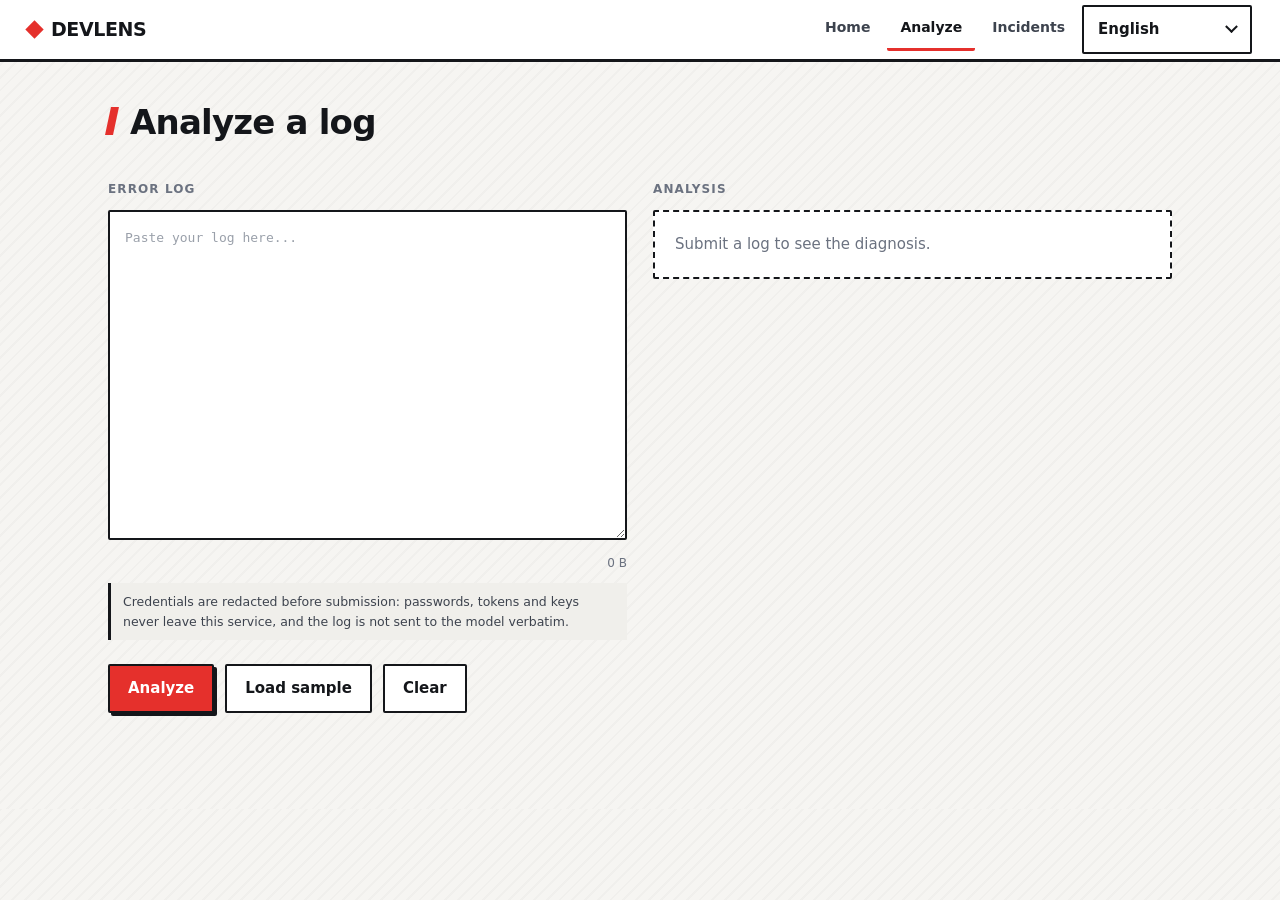
==== commit f9e1b23f: "feat: 凭据脱敏、请求体上限、前端提示 **脱敏**  目的是让敏感数据不流向第三方：日志会发给外部模型，一旦发出去 就收不回来。所以脱敏发生在交给模型之前，存库的也是脱敏后的版本 （策略 A：服" ====
--- a/web/analyze.html
+++ b/web/analyze.html
@@ -19,6 +19,10 @@
     <section>
       <h3 data-i18n="analyze.log"></h3>
       <textarea id="log" data-i18n-placeholder="analyze.placeholder"></textarea>
+      <div class="field-note">
+        <span id="size-hint" class="size-hint"></span>
+      </div>
+      <p class="redact-note" data-i18n="analyze.redact"></p>
       <div class="actions">
         <button id="submit" class="btn-primary" data-i18n="analyze.submit"></button>
         <button id="sample" data-i18n="analyze.sample"></button>
@@ -66,6 +70,42 @@
   const params = new URLSearchParams(location.search);
   if (params.get('sample') === '1') logEl.value = SAMPLE;
 
+  // 日志字段的上限，与后端 domain.MaxLogBytes 保持一致。
+  const MAX_LOG_BYTES = 64 * 1024;
+
+  const sizeHintEl = document.getElementById('size-hint');
+
+  // byteLength 用 TextEncoder 而不是 log.length。
+  //
+  // length 数的是 UTF-16 码元，一个中文字符在 UTF-8 里占 3 字节。
+  // 用 length 判断会让中文日志的上限实际变成约 21KB。
+  const encoder = new TextEncoder();
+  function byteLength(s) {
+    return encoder.encode(s).length;
+  }
+
+  function formatSize(bytes) {
+    if (bytes < 1024) return bytes + ' B';
+    return (bytes / 1024).toFixed(1) + ' KB';
+  }
+
+  // updateSizeHint 在输入时实时显示占用，超限时给出视觉提示。
+  //
+  // 前端先挡一道，避免用户白跑一次网络请求；后端仍会再校验一次
+  //（前端校验不可信）。
+  function updateSizeHint() {
+    const size = byteLength(logEl.value);
+    const over = size > MAX_LOG_BYTES;
+
+    sizeHintEl.textContent = I.t(over ? 'analyze.overlimit' : 'analyze.sizeok', {
+      size: formatSize(size),
+    });
+    sizeHintEl.classList.toggle('over', over);
+    submitBtn.disabled = over;
+  }
+
+  logEl.addEventListener('input', updateSizeHint);
+
   let pollTimer = null;
   let currentId = null;
   let currentData = null;
@@ -82,6 +122,7 @@
     resultEl.className = 'panel empty';
     resultEl.textContent = I.t('analyze.empty');
     history.replaceState(null, '', 'analyze.html');
+    updateSizeHint();
   };
 
   submitBtn.onclick = async () => {
@@ -90,6 +131,10 @@
 
     if (log.trim().length === 0) {
       showError(inputErrorEl, I.t('analyze.needlog'));
+      return;
+    }
+    if (byteLength(log) > MAX_LOG_BYTES) {
+      showError(inputErrorEl, I.t('analyze.toolong'));
       return;
     }
 
@@ -116,6 +161,9 @@
   function errorText(err) {
     if (err.code === 'INVALID_LOG') return I.t('analyze.rejected') + err.message;
     if (err.code === 'RATE_LIMITED') return I.t('analyze.ratelimited');
+    // 请求体在中间件层就被拒绝，这时没有经过字段校验，
+    // 所以要单独给一条与"日志字段过长"不同的文案。
+    if (err.code === 'PAYLOAD_TOO_LARGE' || err.status === 413) return I.t('analyze.payload');
     return err.message || I.t('analyze.failed');
   }
 
@@ -231,6 +279,9 @@
     }
   });
 
+  // 初始化时显示一次，让用户一眼看到当前占用。
+  updateSizeHint();
+
   if (params.get('id')) {
     const id = Number(params.get('id'));
     if (id > 0) {
--- a/web/style.css
+++ b/web/style.css
@@ -253,6 +253,37 @@
 }
 .panel.empty { color: var(--muted); border-style: dashed; border-width: 2px; }
 
+/* ---------- 输入辅助提示 ---------- */
+
+.field-note {
+  display: flex;
+  justify-content: flex-end;
+  margin-top: 6px;
+}
+
+.size-hint {
+  font-size: 12px;
+  color: var(--muted);
+  font-variant-numeric: tabular-nums;
+}
+/* 超限时给明确警示色，用户一眼能看出不能提交 */
+.size-hint.over {
+  color: var(--red);
+  font-weight: 650;
+}
+
+/* 脱敏说明：常驻显示而不是藏起来。
+   用户有权知道提交的内容会被处理过再送出去。 */
+.redact-note {
+  margin: 10px 0 0;
+  padding: 9px 12px;
+  font-size: 12.5px;
+  line-height: 1.55;
+  color: var(--ink-soft);
+  background: var(--surface-2);
+  border-left: 3px solid var(--ink);
+}
+
 /* ---------- 徽标 ---------- */
 
 .badge {
@@ -292,7 +323,15 @@
   letter-spacing: 1px;
   border-bottom: 2px solid var(--ink);
 }
+/* 整行可点：给出明确的可交互反馈，否则用户不知道能点。 */
+tbody tr { transition: background .1s ease; }
 tbody tr:hover { background: var(--surface-2); }
+tbody tr[data-href] { cursor: pointer; }
+tbody tr[data-href]:hover td:first-child a { text-decoration: underline; text-decoration-thickness: 2px; }
+tbody tr[data-href]:focus-visible {
+  outline: none;
+  box-shadow: inset 0 0 0 2px var(--red);
+}
 
 /* ---------- 置信度 ---------- */
 
